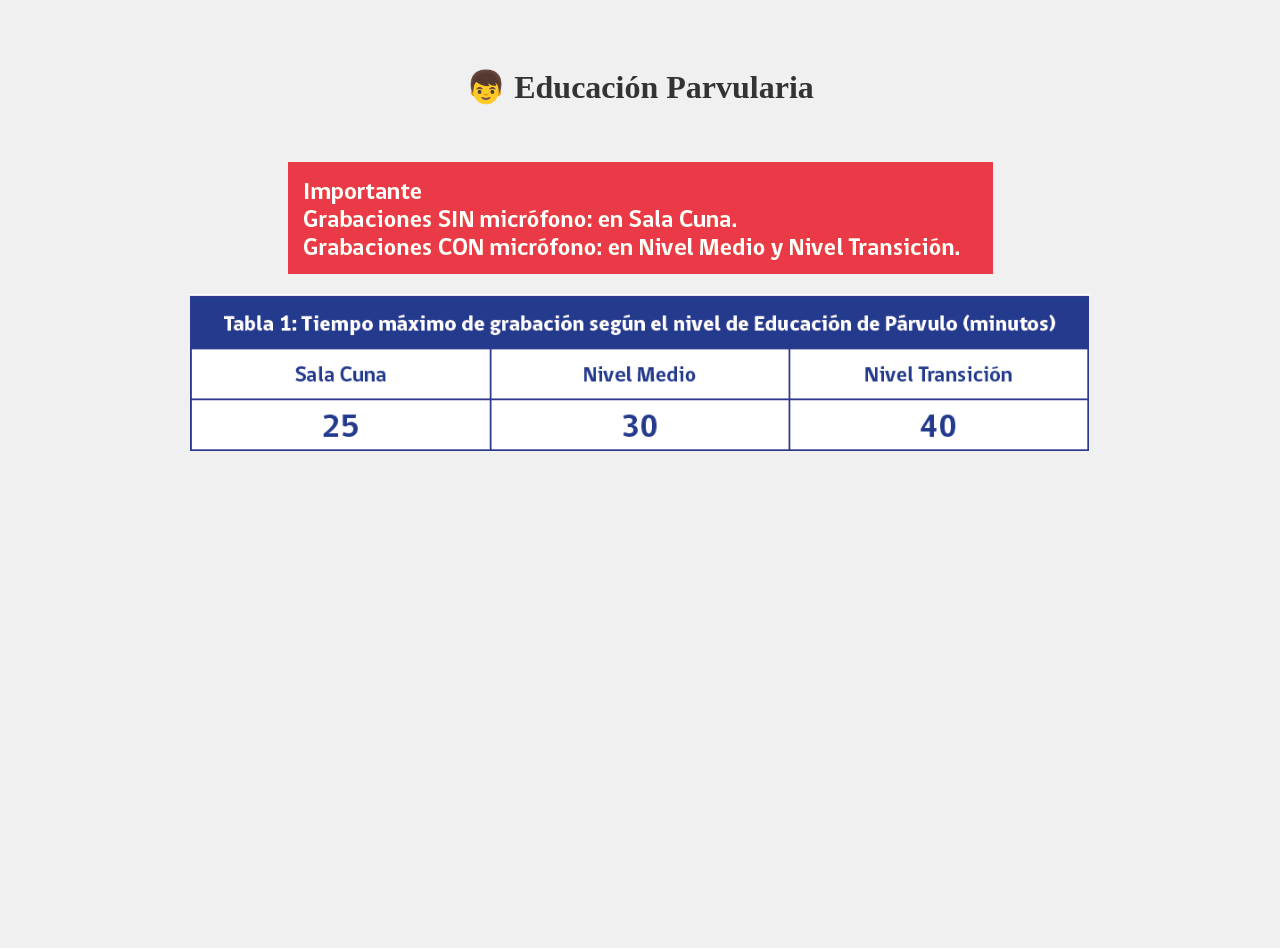
==== ep.html @ b02c44bb "Restaurar código original desde Netlify" ====
<!DOCTYPE html>
<html lang="es">
<head>
  <meta charset="UTF-8">
  <meta name="viewport" content="width=device-width, initial-scale=1.0">
  <title>Datos</title>
  <link rel="stylesheet" href="style.css">
    <link rel="icon" type="image/png" href="logo.png">
</head>
<body>
  <main class="container">
    <h1> 👦 Educación Parvularia</h1>
    <br/><br/>
     <img src="importante.png" alt="Datos" style="display:block; margin:20px auto; max-width:100%; height:auto;">
    <img src="EP.png" alt="Datos" style="display:block; margin:20px auto; max-width:100%; height:auto;">
  </main>

</body>
</html>
---- style.css ----
* {
  box-sizing: border-box;
  margin: 0;
  padding: 0;
}

::-webkit-scrollbar {
    width: 0.6rem; /* Ancho de la barra */
    
    }
::-webkit-scrollbar-track {
    background: silver !important; /* Color de fondo de la barra de desplazamiento */
    }
::-webkit-scrollbar-thumb {
        background: linear-gradient(transparent,#0F69B4 ) !important;
        border-radius:4rem !important;
        height:3rem !important;
        }

:root {
    --bg-color: #f0f0f0;
    --text-color: #333;
    --button-bg: #0F69B4;
    --button-text: #fff;
    --hover-bg: #0c5690;
  
}

html, body {
  height: 100%;
  margin: 0;
}

body {
   
    margin-top:3rem;
    background-color: var(--bg-color);
    color: var(--text-color);
    font-family: 'Merriweather', serif; /* <-- ¡Asegúrate de que diga 'Merriweather' y 'serif'! */
    
    padding: 20px;
    transition: background-color 0.3s ease, color 0.3s ease;
  min-height: 100vh; /* ocupa al menos toda la pantalla */
}

body.dark-mode {
    --bg-color: #121212;
    --text-color: #f0f0f0;
    --button-bg: #0F69B4;
    --button-text: #fff;
    --hover-bg: #0a4f86;
}
main {
  flex: 1; /* hace que el contenido empuje al footer */
}
h1{
  text-align: center;
}

#theme-toggle {
    background-color: var(--button-bg);
    color: var(--button-text);
    border: none;
    padding: 10px 20px;
    border-radius: 5px;
    cursor: pointer;
    position: absolute;
    top: 20px;
    right: 20px;
}

.container {
    max-width: 900px;
    margin: auto;
    text-align: center;
}

.resource-grid {
    display: grid;
    grid-template-columns: repeat(auto-fit, minmax(200px, 1fr));
    gap: 20px;
    padding: 20px 0;
}

.resource-button {
    background-color: var(--button-bg);
    color: var(--button-text);
    padding: 30px;
    border-radius: 10px;
    text-decoration: none;
    font-size: 1.2em;
    font-weight: bold;
    display: flex;
    flex-direction: column;
    align-items: center;
    justify-content: center;
    transition: transform 0.3s ease, background-color 0.3s ease;
}

.resource-button:hover {
    background-color: var(--hover-bg);
    transform: translateY(-5px); /* Pequeña animación de elevación al pasar el ratón */
}

.resource-button i {
    font-size: 2em;
    margin-bottom: 10px;
}

.hero-video {
    width: 100%;
    max-width: 500px; /* Ajusta este valor si quieres un tamaño máximo diferente */
    display: block;
    margin: 20px auto; /* Centra el video */
    border-radius: 10px;
    box-shadow: 0 4px 8px rgba(0,0,0,0.2);
}



/* --- Estilos para el Toggle Switch de Modo Oscuro --- */

.toggle-switch {
    position: absolute;
    top: 20px;
    right: 20px;
}

.toggle-label {
    display: block;
    width: 50px;
    height: 26px;
    background-color: #ccc;
    border-radius: 13px;
    
    cursor: pointer;
    transition: background-color 0.3s;
}

.toggle-label::before {
    content: '';
    display: block;
    width: 22px;
    height: 22px;
    background-color: #004677;
    border-radius: 50%;
    position: relative;
    top: 2px;
    left: 2px;
    transition: transform 0.3s;
}

.checkbox {
    display: none;
}

.checkbox:checked + .toggle-label {
    background-color: #0F69B4;
}

.checkbox:checked + .toggle-label::before {
    transform: translateX(24px);
}

/* --- Estilos para el Footer y el Espacio --- */

/* Estilos para el Footer */
.main-footer {
  width: 100%;
  background-color: transparent;
  color: #222;
  text-align: center;
  padding-top: 2rem;
  padding-bottom: 0.5rem;
  border-top: 2px solid #ccc;
}


footer{
    width: 100%;
    border: none;
}

/* Estilos para el footer en modo oscuro */
body.dark-mode .main-footer {
    background-color: #1a1a1a;
    color: #f0f0f0;
    border-top: 1px solid #777; /* Color de línea más claro para el modo oscuro */
}
.linea{
  border-top: 2px solid #0F69B4;
  margin-bottom: 20px;
  width: 94%;
}


body.dark-mode .linea {
    border-top: 1px solid #777; /* Color de línea más claro para el modo oscuro */
}
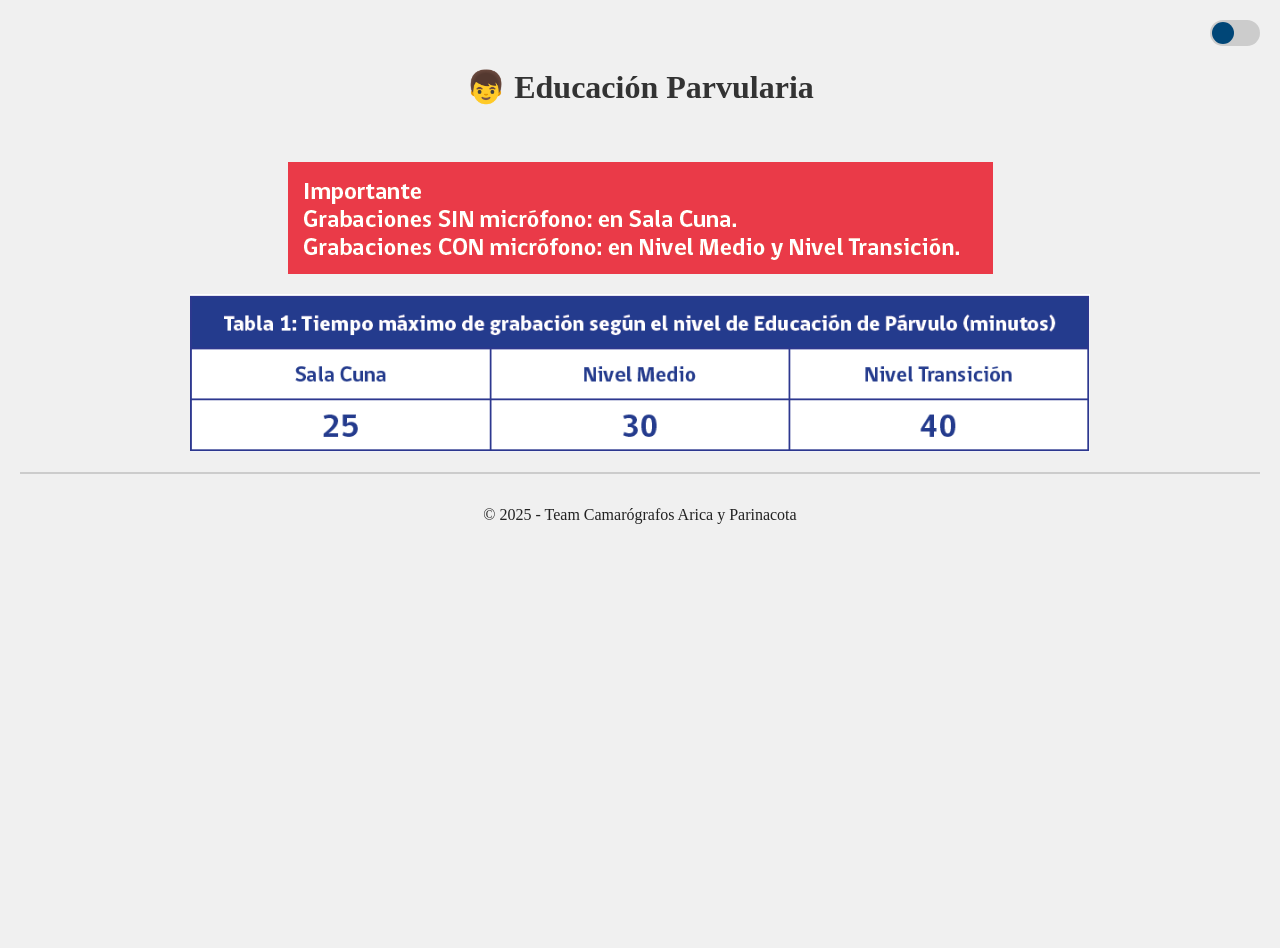
==== commit 0387c2d1: "Modo oscuro/claro con localStorage aplicado a todas las subpáginas" ====
--- a/ep.html
+++ b/ep.html
@@ -8,6 +8,11 @@
     <link rel="icon" type="image/png" href="logo.png">
 </head>
 <body>
+    <div class="toggle-switch">
+        <input type="checkbox" id="theme-toggle" class="checkbox" />
+        <label for="theme-toggle" class="toggle-label"></label>
+    </div>
+
   <main class="container">
     <h1> 👦 Educación Parvularia</h1>
     <br/><br/>
@@ -15,5 +20,11 @@
     <img src="EP.png" alt="Datos" style="display:block; margin:20px auto; max-width:100%; height:auto;">
   </main>
 
+ <footer class="main-footer">
+    
+    © 2025 - Team Camarógrafos Arica y Parinacota
+</footer>
+
+    <script src="script.js"></script>
 </body>
 </html>
